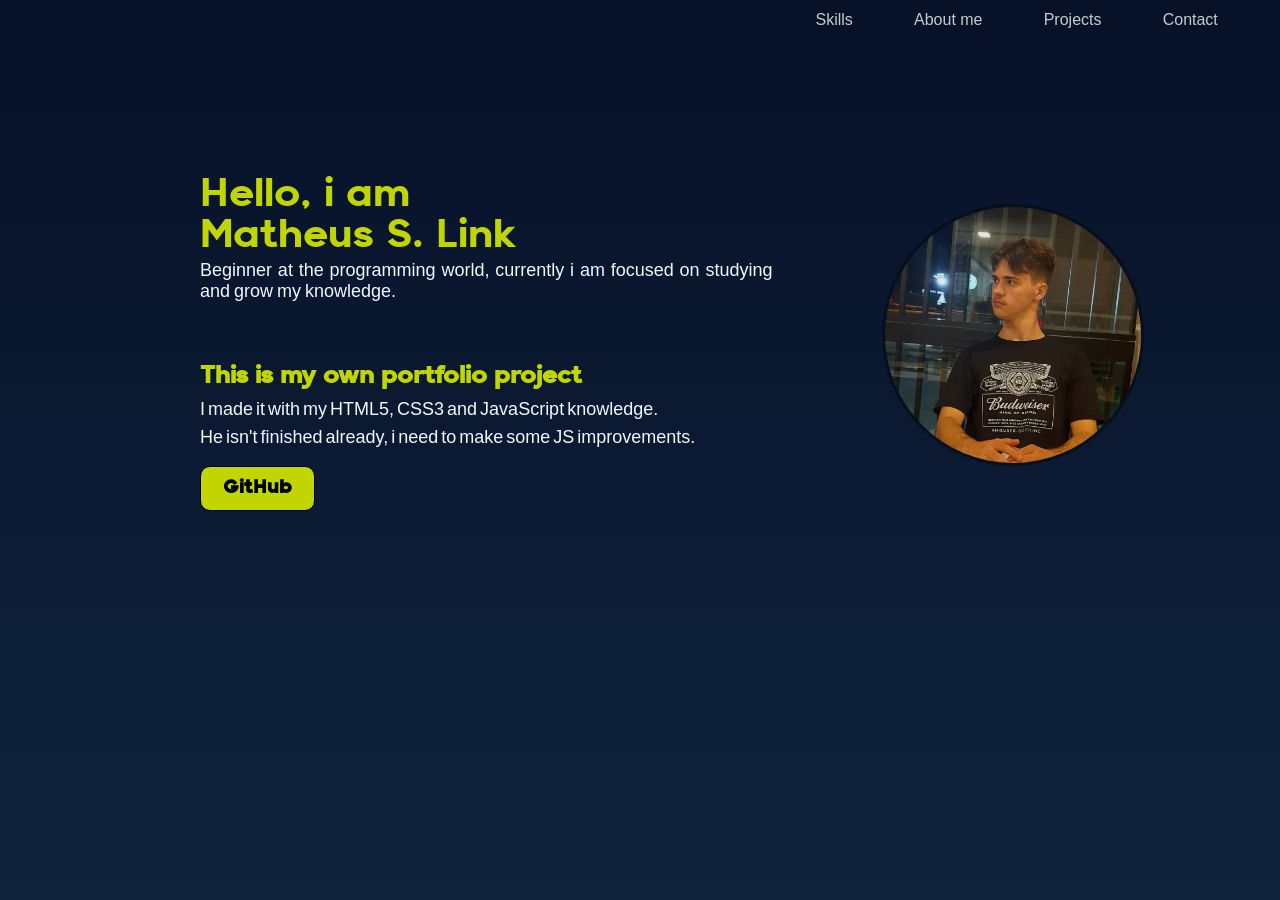
==== Portfolio/index.html @ 3ecfeec8 "Files add I added the project files in the repository, i'm trying to launch him at github pages" ====
<!DOCTYPE html>
<html lang="en">
<head>
    <meta charset="UTF-8">
    <meta http-equiv="X-UA-Compatible" content="IE=edge">
    <meta name="viewport" content="width=device-width, initial-scale=1.0">
    <title>myportfolio</title>
    <link rel="stylesheet" href="style.css">
    <link rel="shortcut icon" href="icons/favico.png" type="image/x-icon">
</head>
<body>
    <header>
        <ul id="topics">
            <li>
                <a href="#" target="_self" >Skills</a>
            </li>

            <li>
                <a href="#" target="_self">About me</a>
            </li>

            <li>
                <a href="#" target="_self">Projects</a>
            </li>

            <li>
                <a href="#" target="_self">Contact</a>
            </li>
        </ul>
    </header>

    <article>
        <section id="firstblock">
            <h1>Hello, i am <br> Matheus S. Link</h1>
            <p>Beginner at the programming world, currently i am focused on studying and grow my knowledge.</p>
        </section>

        <section id="secondblock">
            <h2>This is my own portfolio project</h2>
            <p> I made it with my HTML5, CSS3 and JavaScript knowledge.</p>
            <p>He isn't finished already, i need to make some JS improvements.</p>

        </section>
    </article>

    <aside>
        <section>
            <img src="imgs/myPhoto.jpg" id="myself" alt="Matheus Link">
            <button id="github">GitHub</button>
        </section>
    </aside>

    <script src="main.js"></script>

</body>
</html>
---- Portfolio/style.css ----
body{
    background-image: linear-gradient(to bottom, rgb(7, 17, 39), rgb(15, 35, 61));
    background-attachment: fixed;
}

header{
    float: right;
    margin-right: 0%;
    margin-top: -1vw;
}

header>ul>li{
    display: inline-block ;
    padding-right: 4vw;
}

#topics>li>a{
    color: rgba(241, 241, 241, 0.829);
    font-family: Arial, Helvetica, sans-serif;
    font-size: medium;
    text-decoration: none;
    transition: 0.3s color linear;
    border: none;
    padding: 3px;
}

#topics>li>a:hover {
  color: rgb(10, 202, 202);
  }

  section{
    margin-left: 15vw;
  }

  #firstblock{
    padding-top: 10vw;
    text-align: justify;
    position: relative;
    display: grid;
  }

  @font-face {
    font-family: retroica;
    src: url(fonts/Retroica.ttf);
  }

#firstblock>h1{
    font-family: retroica, sans-serif;
    font-weight: normal;
    color: rgb(193, 214, 0);
    font-size: 2.5em;
  }

  p{
    color: aliceblue;
    font-family: Arial, Helvetica, sans-serif;
    font-size: large;
  }

#firstblock>p{
    word-spacing: -1px;
    margin-top: -3vw;
  }

  #secondblock{
    text-align: justify;
    position: relative;
    display: grid;
    padding-top: 2%;
  }

  #secondblock>h2{
    color: rgb(193, 214, 0);
    font-family: retroica, sans-serif;
    font-size: 1.5em;

  }

  #secondblock>p{
    margin-top: -1%;
    color: aliceblue;
    word-spacing: -2px;

  }

#myself{
    float: right;
    position: relative;

    margin: -20.5vw 10vw auto auto;

    width: 20vw;
    height: 20vw;

    border: 3px solid  rgba(5, 9, 17, 0.562);
    border-radius: 100%;

    filter: brightness(90%) saturate(110%);
}

#myself:hover {
  background: linear-gradient(rgba(255, 255, 255, 0), rgba(0, 204, 255, 0)) padding-box,
  linear-gradient(to right, rgb(196, 0, 75), rgb(255, 0, 0) 80%) border-box;
}

button{

  height: 3.5vw;
  width: 9vw;

  text-align: center;
  justify-content: center;

  font-family: Retroica, Helvetica, sans-serif;
  font-size: larger;
  font-weight: bolder;

  background-color: rgb(193, 214, 0);

  border: 1px solid black;
  border-radius: 10px;
}

button:hover{
  background-color: black;
  color: rgb(193, 214, 0);

  cursor: pointer ;
  border-color: rgb(193, 214, 0);
}




@media (max-width: 768px) {


  header{
  display: inline;
  justify-content: center;
  text-align: center;

  padding-right: 15%;
  padding-left: 4%;

  margin-bottom: -15vw;
  }

  header>ul>li{
    padding: 5px;
}

article{
  justify-content: center;
  text-align: center;
}

#firstblock, #secondblock{
  margin: auto 10%;
}

#secondblock>h2{
  word-spacing: -0.5vw;
}
  
  #myself{
    
    margin: auto 20%;

    float: none;
    position: static;
    

    width: 35vw;
    height: 35vw;
  }

  button{
    height: 10vw;
    width: 18vw;

    margin: auto 25vw;
  }

}
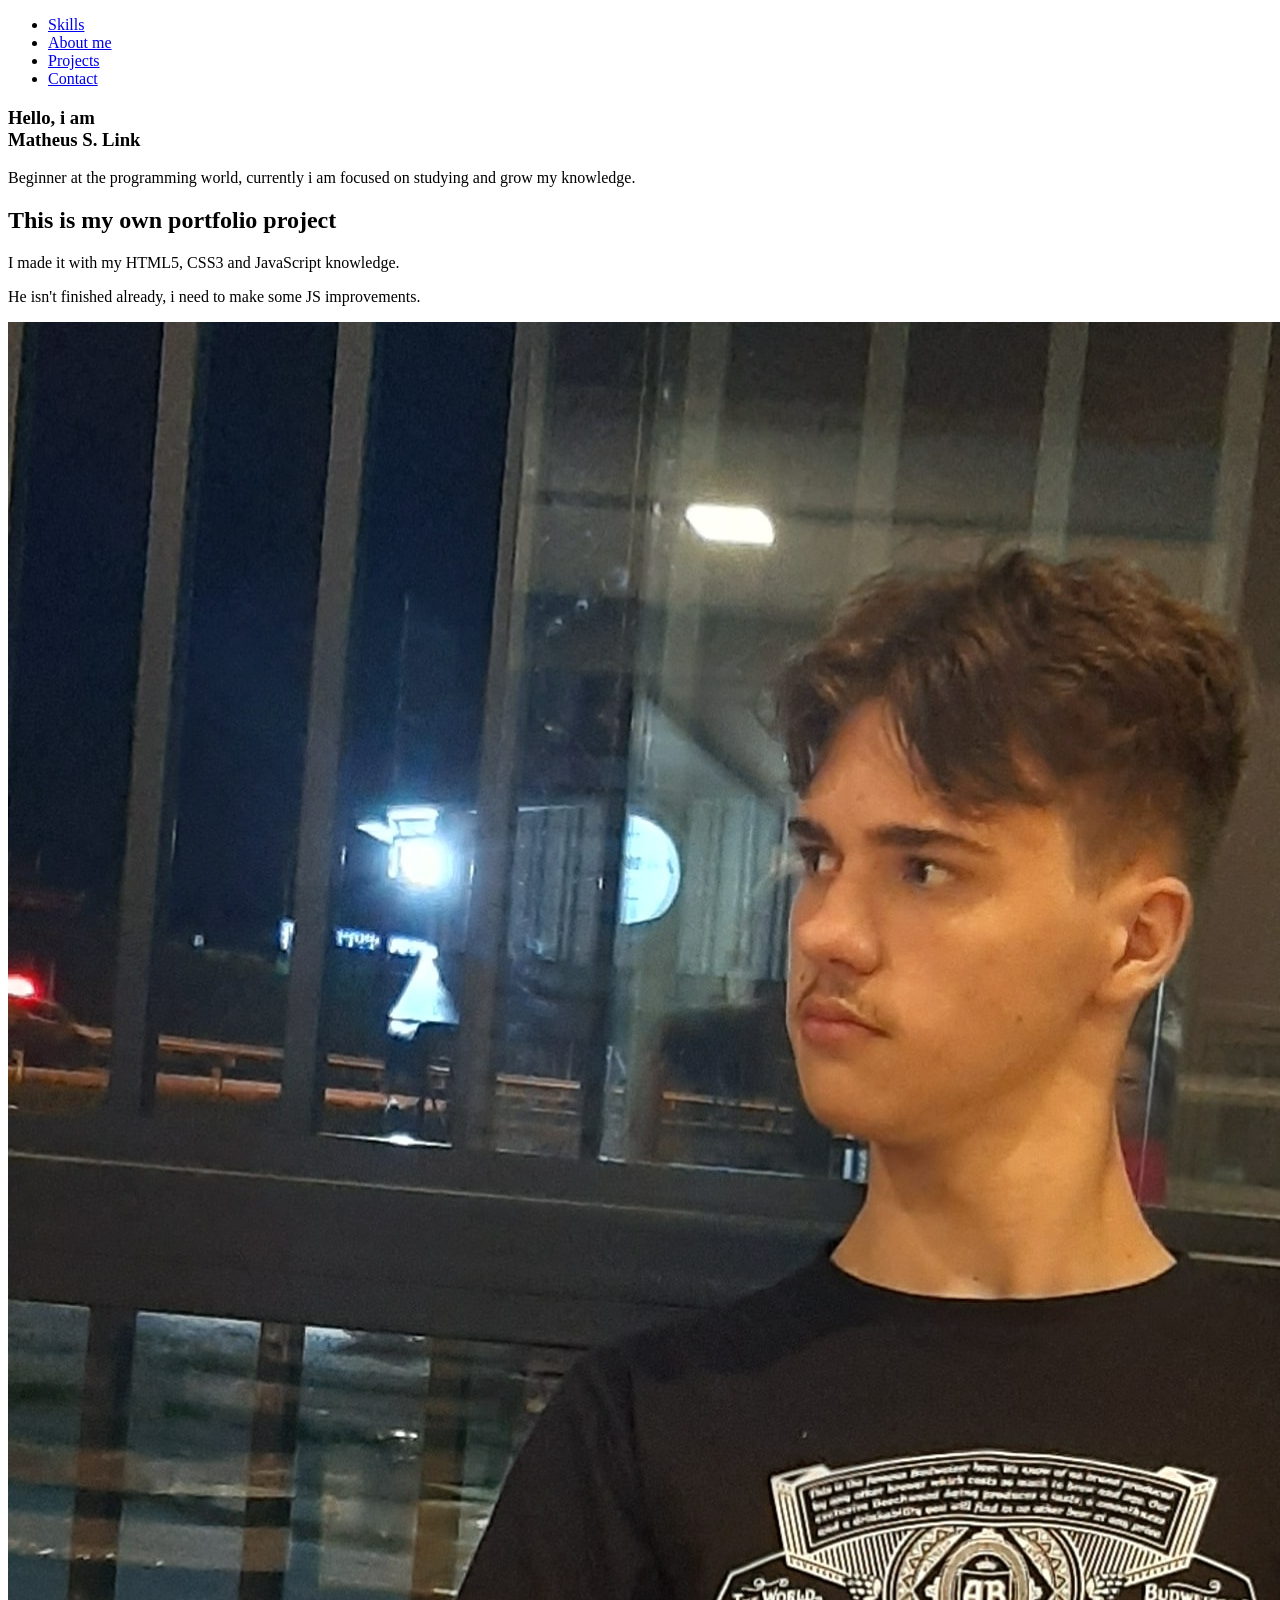
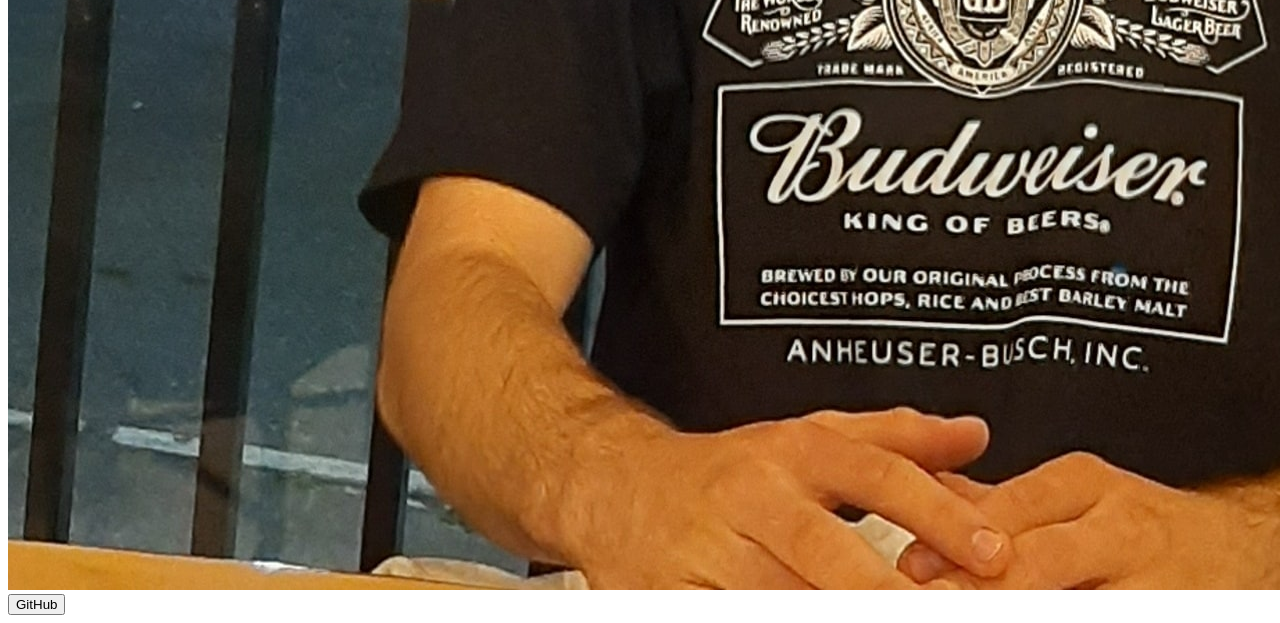
==== commit 61e201e7: "CSS file changed I changed the CSS href in the html code, just trying to fix a issue" ====
--- a/Portfolio/index.html
+++ b/Portfolio/index.html
@@ -5,7 +5,7 @@
     <meta http-equiv="X-UA-Compatible" content="IE=edge">
     <meta name="viewport" content="width=device-width, initial-scale=1.0">
     <title>myportfolio</title>
-    <link rel="stylesheet" href="style.css">
+    <link rel="stylesheet" href="Portfolio/style.css">
     <link rel="shortcut icon" href="icons/favico.png" type="image/x-icon">
 </head>
 <body>
@@ -53,4 +53,4 @@
     <script src="main.js"></script>
 
 </body>
-</html>+</html>
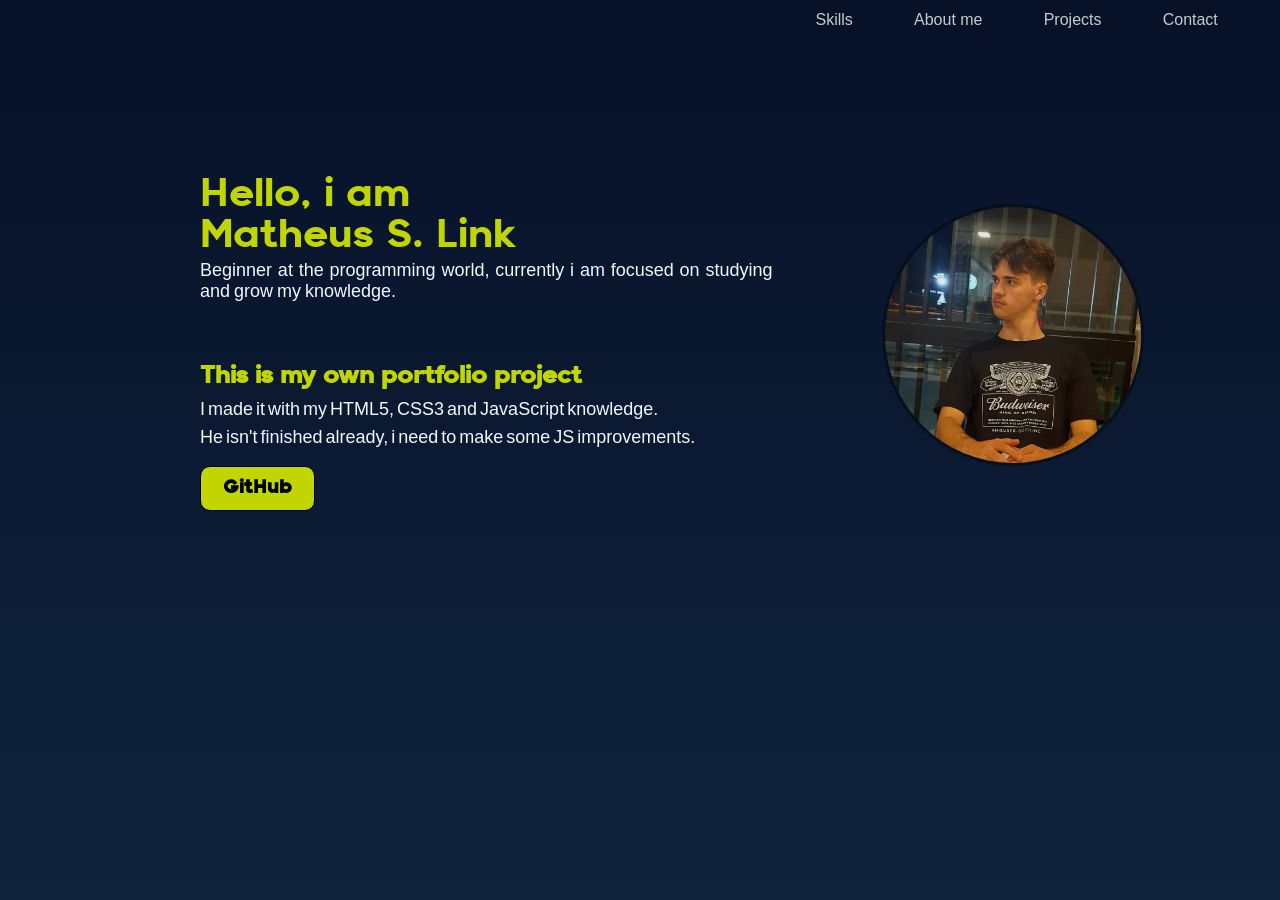
==== commit b3f23c77: "Update index.html" ====
--- a/Portfolio/index.html
+++ b/Portfolio/index.html
@@ -5,8 +5,8 @@
     <meta http-equiv="X-UA-Compatible" content="IE=edge">
     <meta name="viewport" content="width=device-width, initial-scale=1.0">
     <title>myportfolio</title>
-    <link rel="stylesheet" href="Portfolio/style.css">
-    <link rel="shortcut icon" href="icons/favico.png" type="image/x-icon">
+    <link rel="stylesheet" href="style.css">
+    <link rel="shortcut icon" href="favico.png" type="image/x-icon">
 </head>
 <body>
     <header>
--- a/Portfolio/style.css
+++ b/Portfolio/style.css
@@ -0,0 +1,189 @@
+body{
+    background-image: linear-gradient(to bottom, rgb(7, 17, 39), rgb(15, 35, 61));
+    background-attachment: fixed;
+}
+
+header{
+    float: right;
+    margin-right: 0%;
+    margin-top: -1vw;
+}
+
+header>ul>li{
+    display: inline-block ;
+    padding-right: 4vw;
+}
+
+#topics>li>a{
+    color: rgba(241, 241, 241, 0.829);
+    font-family: Arial, Helvetica, sans-serif;
+    font-size: medium;
+    text-decoration: none;
+    transition: 0.3s color linear;
+    border: none;
+    padding: 3px;
+}
+
+#topics>li>a:hover {
+  color: rgb(10, 202, 202);
+  }
+
+  section{
+    margin-left: 15vw;
+  }
+
+  #firstblock{
+    padding-top: 10vw;
+    text-align: justify;
+    position: relative;
+    display: grid;
+  }
+
+  @font-face {
+    font-family: retroica;
+    src: url(fonts/Retroica.ttf);
+  }
+
+#firstblock>h1{
+    font-family: retroica, sans-serif;
+    font-weight: normal;
+    color: rgb(193, 214, 0);
+    font-size: 2.5em;
+  }
+
+  p{
+    color: aliceblue;
+    font-family: Arial, Helvetica, sans-serif;
+    font-size: large;
+  }
+
+#firstblock>p{
+    word-spacing: -1px;
+    margin-top: -3vw;
+  }
+
+  #secondblock{
+    text-align: justify;
+    position: relative;
+    display: grid;
+    padding-top: 2%;
+  }
+
+  #secondblock>h2{
+    color: rgb(193, 214, 0);
+    font-family: retroica, sans-serif;
+    font-size: 1.5em;
+
+  }
+
+  #secondblock>p{
+    margin-top: -1%;
+    color: aliceblue;
+    word-spacing: -2px;
+
+  }
+
+#myself{
+    float: right;
+    position: relative;
+
+    margin: -20.5vw 10vw auto auto;
+
+    width: 20vw;
+    height: 20vw;
+
+    border: 3px solid  rgba(5, 9, 17, 0.562);
+    border-radius: 100%;
+
+    filter: brightness(90%) saturate(110%);
+}
+
+#myself:hover {
+  background: linear-gradient(rgba(255, 255, 255, 0), rgba(0, 204, 255, 0)) padding-box,
+  linear-gradient(to right, rgb(196, 0, 75), rgb(255, 0, 0) 80%) border-box;
+}
+
+button{
+
+  height: 3.5vw;
+  width: 9vw;
+
+  text-align: center;
+  justify-content: center;
+
+  font-family: Retroica, Helvetica, sans-serif;
+  font-size: larger;
+  font-weight: bolder;
+
+  background-color: rgb(193, 214, 0);
+
+  border: 1px solid black;
+  border-radius: 10px;
+}
+
+button:hover{
+  background-color: black;
+  color: rgb(193, 214, 0);
+
+  cursor: pointer ;
+  border-color: rgb(193, 214, 0);
+}
+
+
+
+
+@media (max-width: 768px) {
+
+
+  header{
+  display: inline;
+  justify-content: center;
+  text-align: center;
+
+  padding-right: 15%;
+  padding-left: 4%;
+
+  margin-bottom: -15vw;
+  }
+
+  header>ul>li{
+    padding: 5px;
+}
+
+article{
+  justify-content: center;
+  text-align: center;
+}
+
+#firstblock, #secondblock{
+  margin: auto 10%;
+}
+
+#secondblock>h2{
+  word-spacing: -0.5vw;
+}
+  
+  #myself{
+    
+    margin: auto 20%;
+
+    float: none;
+    position: static;
+    
+
+    width: 35vw;
+    height: 35vw;
+  }
+
+  button{
+    height: 10vw;
+    width: 18vw;
+
+    margin: auto 25vw;
+  }
+
+}
+
+
+
+
